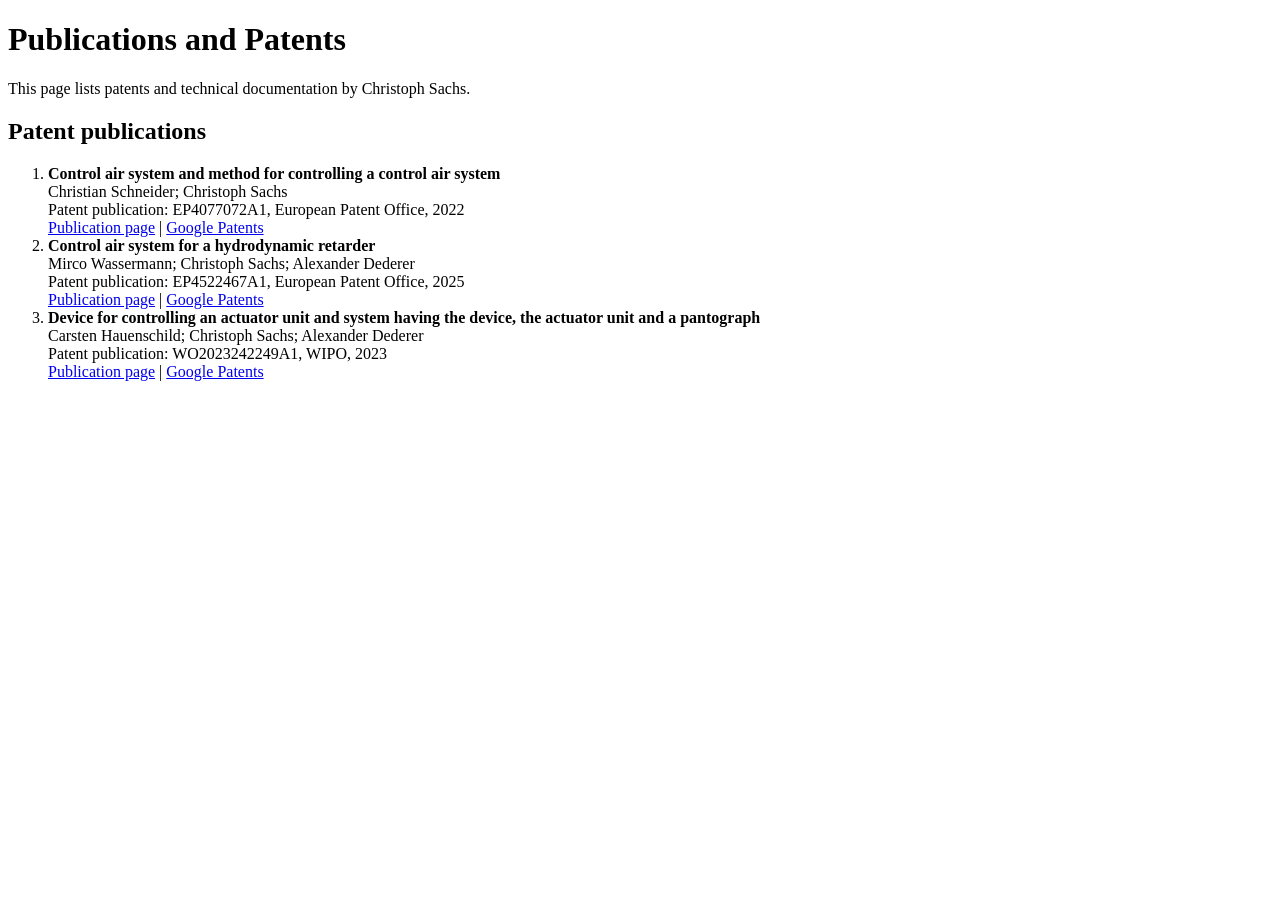
==== publications/index.html @ 44a94776 "Add publications index page" ====
<!doctype html>
<html lang="en">
<head>
  <meta charset="utf-8">
  <title>Publications and Patents – Christoph Sachs</title>
  <meta name="description" content="Publications, patents, and technical documentation by Christoph Sachs.">
</head>
<body>
  <h1>Publications and Patents</h1>

  <p>
    This page lists patents and technical documentation by Christoph Sachs.
  </p>

  <h2>Patent publications</h2>

  <ol>
    <li>
      <strong>Control air system and method for controlling a control air system</strong><br>
      Christian Schneider; Christoph Sachs<br>
      Patent publication: EP4077072A1, European Patent Office, 2022<br>
      <a href="/publications/ep4077072a1/">Publication page</a> |
      <a href="https://patents.google.com/patent/EP4077072A1/en">Google Patents</a>
    </li>

    <li>
      <strong>Control air system for a hydrodynamic retarder</strong><br>
      Mirco Wassermann; Christoph Sachs; Alexander Dederer<br>
      Patent publication: EP4522467A1, European Patent Office, 2025<br>
      <a href="/publications/ep4522467a1/">Publication page</a> |
      <a href="https://patents.google.com/patent/EP4522467A1/en">Google Patents</a>
    </li>

    <li>
      <strong>Device for controlling an actuator unit and system having the device, the actuator unit and a pantograph</strong><br>
      Carsten Hauenschild; Christoph Sachs; Alexander Dederer<br>
      Patent publication: WO2023242249A1, WIPO, 2023<br>
      <a href="/publications/wo2023242249a1/">Publication page</a> |
      <a href="https://patents.google.com/patent/WO2023242249A1/en">Google Patents</a>
    </li>
  </ol>
</body>
</html>
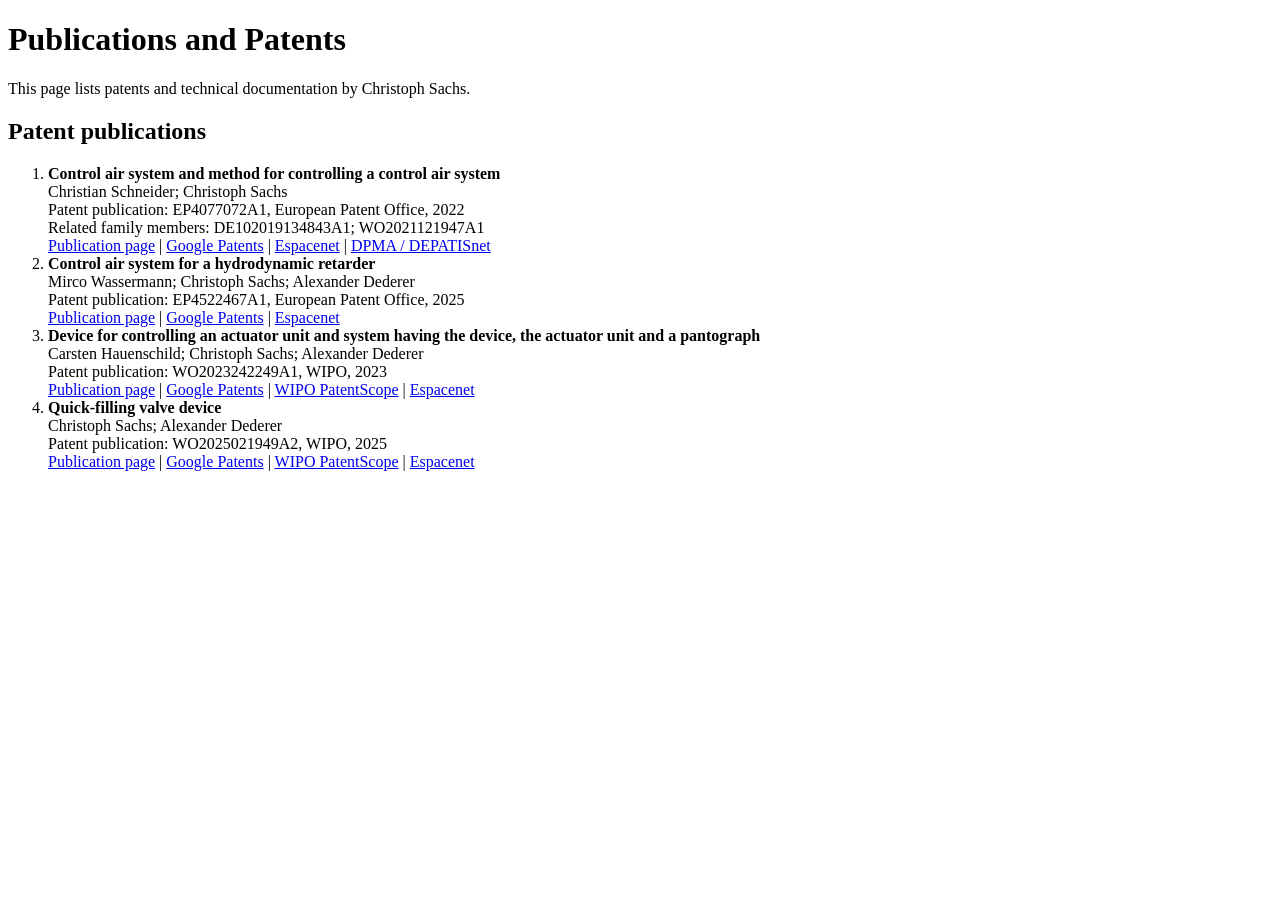
==== commit b18f2737: "Update patent publication links and add new entries Added additional patent references and links to " ====
--- a/publications/index.html
+++ b/publications/index.html
@@ -19,8 +19,11 @@
       <strong>Control air system and method for controlling a control air system</strong><br>
       Christian Schneider; Christoph Sachs<br>
       Patent publication: EP4077072A1, European Patent Office, 2022<br>
+      Related family members: DE102019134843A1; WO2021121947A1<br>
       <a href="/publications/ep4077072a1/">Publication page</a> |
-      <a href="https://patents.google.com/patent/EP4077072A1/en">Google Patents</a>
+      <a href="https://patents.google.com/patent/EP4077072A1/en">Google Patents</a> |
+      <a href="https://worldwide.espacenet.com/patent/search?q=EP4077072A1">Espacenet</a> |
+      <a href="https://depatisnet.dpma.de/DepatisNet/depatisnet?action=einsteiger&suchwerte=DE102019134843A1">DPMA / DEPATISnet</a>
     </li>
 
     <li>
@@ -28,7 +31,8 @@
       Mirco Wassermann; Christoph Sachs; Alexander Dederer<br>
       Patent publication: EP4522467A1, European Patent Office, 2025<br>
       <a href="/publications/ep4522467a1/">Publication page</a> |
-      <a href="https://patents.google.com/patent/EP4522467A1/en">Google Patents</a>
+      <a href="https://patents.google.com/patent/EP4522467A1/en">Google Patents</a> |
+      <a href="https://worldwide.espacenet.com/patent/search?q=EP4522467A1">Espacenet</a>
     </li>
 
     <li>
@@ -36,7 +40,19 @@
       Carsten Hauenschild; Christoph Sachs; Alexander Dederer<br>
       Patent publication: WO2023242249A1, WIPO, 2023<br>
       <a href="/publications/wo2023242249a1/">Publication page</a> |
-      <a href="https://patents.google.com/patent/WO2023242249A1/en">Google Patents</a>
+      <a href="https://patents.google.com/patent/WO2023242249A1/en">Google Patents</a> |
+      <a href="https://patentscope.wipo.int/search/en/detail.jsf?docId=WO2023242249">WIPO PatentScope</a> |
+      <a href="https://worldwide.espacenet.com/patent/search?q=WO2023242249A1">Espacenet</a>
+    </li>
+
+    <li>
+      <strong>Quick-filling valve device</strong><br>
+      Christoph Sachs; Alexander Dederer<br>
+      Patent publication: WO2025021949A2, WIPO, 2025<br>
+      <a href="/publications/wo2025021949a2/">Publication page</a> |
+      <a href="https://patents.google.com/patent/WO2025021949A2/en">Google Patents</a> |
+      <a href="https://patentscope.wipo.int/search/en/detail.jsf?docId=WO2025021949">WIPO PatentScope</a> |
+      <a href="https://worldwide.espacenet.com/patent/search?q=WO2025021949A2">Espacenet</a>
     </li>
   </ol>
 </body>
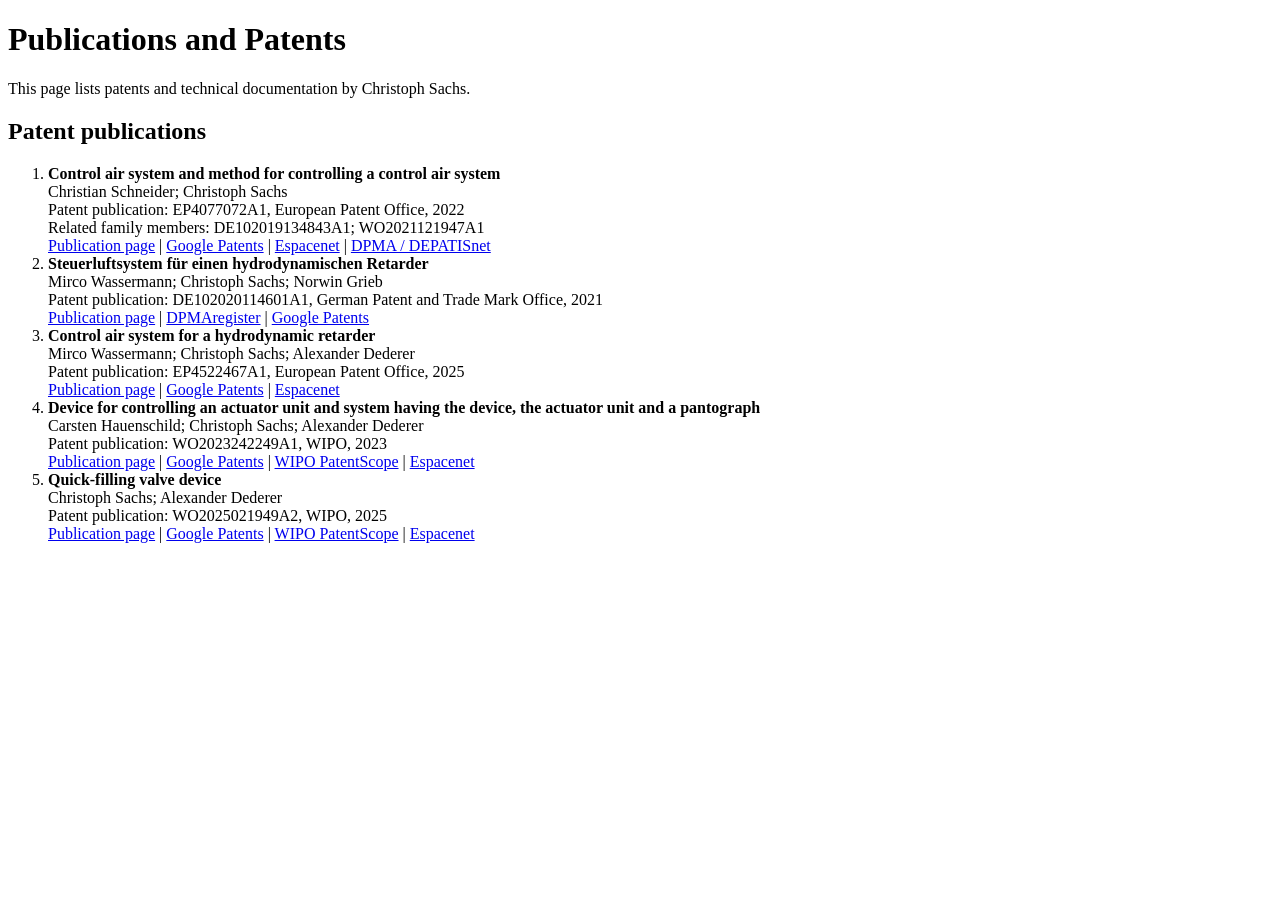
==== commit f2862b8d: "Add new patent publication for hydrodynamic retarder" ====
--- a/publications/index.html
+++ b/publications/index.html
@@ -26,6 +26,15 @@
       <a href="https://depatisnet.dpma.de/DepatisNet/depatisnet?action=einsteiger&suchwerte=DE102019134843A1">DPMA / DEPATISnet</a>
     </li>
 
+    <li>
+      <strong>Steuerluftsystem für einen hydrodynamischen Retarder</strong><br>
+      Mirco Wassermann; Christoph Sachs; Norwin Grieb<br>
+      Patent publication: DE102020114601A1, German Patent and Trade Mark Office, 2021<br>
+      <a href="/publications/de102020114601a1/">Publication page</a> |
+      <a href="https://register.dpma.de/DPMAregister/pat/register?AKZ=1020201146019">DPMAregister</a> |
+      <a href="https://patents.google.com/patent/DE102020114601A1/de">Google Patents</a>
+    </li>
+    
     <li>
       <strong>Control air system for a hydrodynamic retarder</strong><br>
       Mirco Wassermann; Christoph Sachs; Alexander Dederer<br>
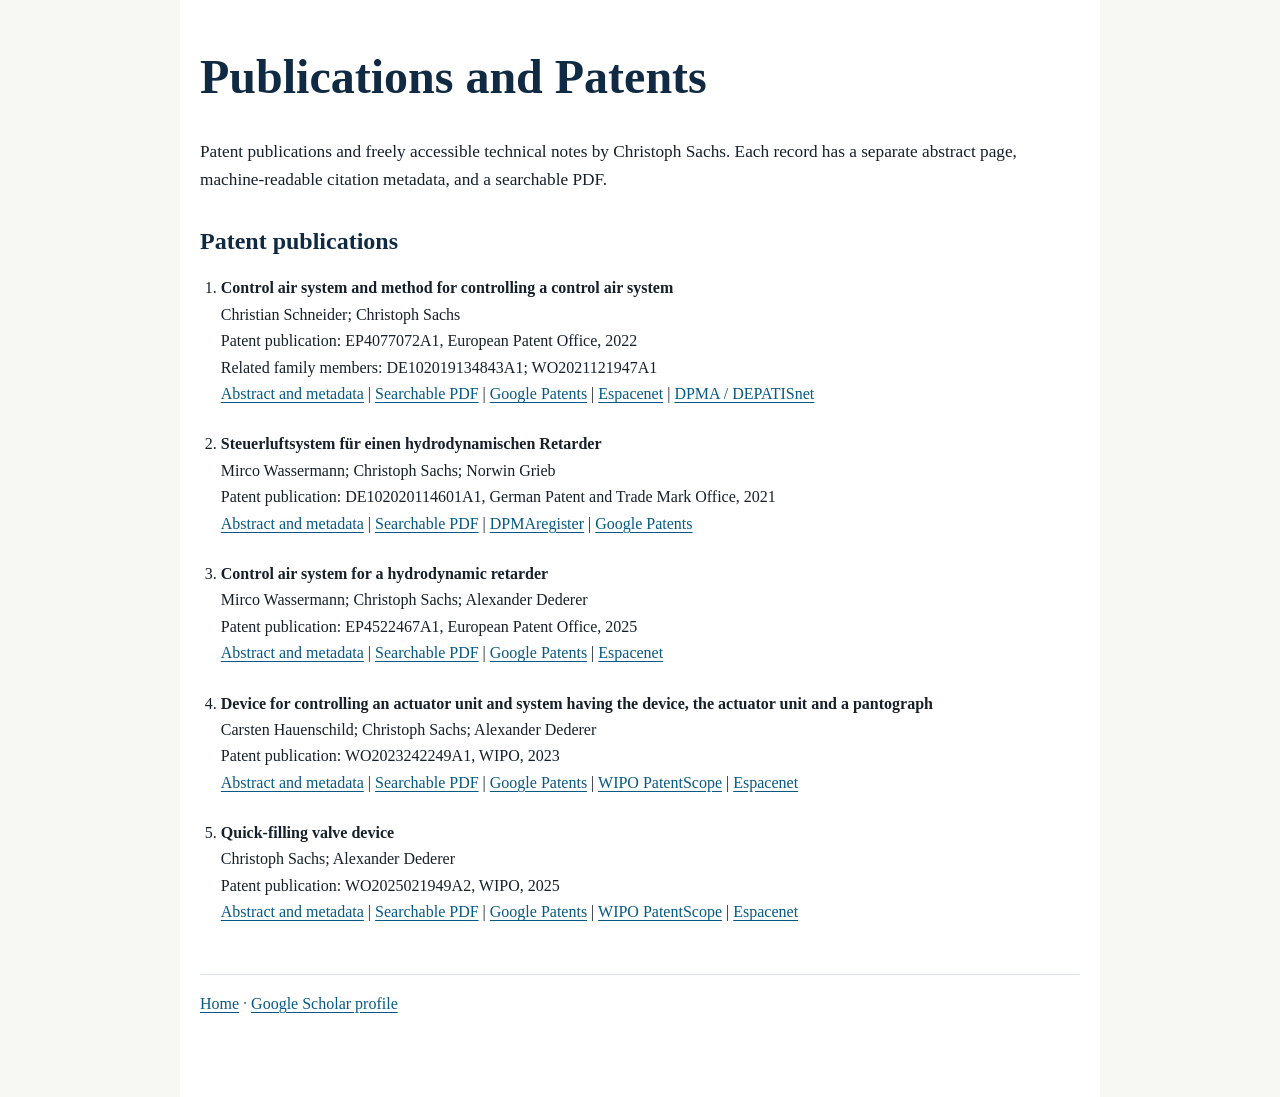
==== commit c68c35c7: "Improve Scholar indexing for patent publications" ====
--- a/publications/index.html
+++ b/publications/index.html
@@ -2,67 +2,84 @@
 <html lang="en">
 <head>
   <meta charset="utf-8">
-  <title>Publications and Patents – Christoph Sachs</title>
+  <meta name="viewport" content="width=device-width, initial-scale=1">
+  <title>Publications and Patents - Christoph Sachs</title>
   <meta name="description" content="Publications, patents, and technical documentation by Christoph Sachs.">
+  <meta name="author" content="Christoph Sachs">
+  <meta name="robots" content="index,follow">
+  <link rel="canonical" href="https://christophsachs.github.io/publications/">
+  <link rel="stylesheet" href="/assets/site.css">
 </head>
 <body>
   <h1>Publications and Patents</h1>
 
-  <p>
-    This page lists patents and technical documentation by Christoph Sachs.
+  <p class="lede">
+    Patent publications and freely accessible technical notes by Christoph Sachs.
+    Each record has a separate abstract page, machine-readable citation metadata,
+    and a searchable PDF.
   </p>
 
   <h2>Patent publications</h2>
 
-  <ol>
-    <li>
+  <ol class="publication-list">
+    <li class="publication-item">
       <strong>Control air system and method for controlling a control air system</strong><br>
       Christian Schneider; Christoph Sachs<br>
       Patent publication: EP4077072A1, European Patent Office, 2022<br>
       Related family members: DE102019134843A1; WO2021121947A1<br>
-      <a href="/publications/ep4077072a1/">Publication page</a> |
+      <span class="links"><a href="/publications/ep4077072a1/">Abstract and metadata</a> |
+      <a href="/publications/ep4077072a1/ep4077072a1-technical-note.pdf">Searchable PDF</a> |
       <a href="https://patents.google.com/patent/EP4077072A1/en">Google Patents</a> |
       <a href="https://worldwide.espacenet.com/patent/search?q=EP4077072A1">Espacenet</a> |
-      <a href="https://depatisnet.dpma.de/DepatisNet/depatisnet?action=einsteiger&suchwerte=DE102019134843A1">DPMA / DEPATISnet</a>
+      <a href="https://depatisnet.dpma.de/DepatisNet/depatisnet?action=einsteiger&amp;suchwerte=DE102019134843A1">DPMA / DEPATISnet</a></span>
     </li>
 
-    <li>
+    <li class="publication-item">
       <strong>Steuerluftsystem für einen hydrodynamischen Retarder</strong><br>
       Mirco Wassermann; Christoph Sachs; Norwin Grieb<br>
       Patent publication: DE102020114601A1, German Patent and Trade Mark Office, 2021<br>
-      <a href="/publications/de102020114601a1/">Publication page</a> |
+      <span class="links"><a href="/publications/de102020114601a1/">Abstract and metadata</a> |
+      <a href="/publications/de102020114601a1/de102020114601a1-technical-note.pdf">Searchable PDF</a> |
       <a href="https://register.dpma.de/DPMAregister/pat/register?AKZ=1020201146019">DPMAregister</a> |
-      <a href="https://patents.google.com/patent/DE102020114601A1/de">Google Patents</a>
+      <a href="https://patents.google.com/patent/DE102020114601A1/de">Google Patents</a></span>
     </li>
     
-    <li>
+    <li class="publication-item">
       <strong>Control air system for a hydrodynamic retarder</strong><br>
       Mirco Wassermann; Christoph Sachs; Alexander Dederer<br>
       Patent publication: EP4522467A1, European Patent Office, 2025<br>
-      <a href="/publications/ep4522467a1/">Publication page</a> |
+      <span class="links"><a href="/publications/ep4522467a1/">Abstract and metadata</a> |
+      <a href="/publications/ep4522467a1/ep4522467a1-technical-note.pdf">Searchable PDF</a> |
       <a href="https://patents.google.com/patent/EP4522467A1/en">Google Patents</a> |
-      <a href="https://worldwide.espacenet.com/patent/search?q=EP4522467A1">Espacenet</a>
+      <a href="https://worldwide.espacenet.com/patent/search?q=EP4522467A1">Espacenet</a></span>
     </li>
 
-    <li>
+    <li class="publication-item">
       <strong>Device for controlling an actuator unit and system having the device, the actuator unit and a pantograph</strong><br>
       Carsten Hauenschild; Christoph Sachs; Alexander Dederer<br>
       Patent publication: WO2023242249A1, WIPO, 2023<br>
-      <a href="/publications/wo2023242249a1/">Publication page</a> |
+      <span class="links"><a href="/publications/wo2023242249a1/">Abstract and metadata</a> |
+      <a href="/publications/wo2023242249a1/wo2023242249a1-technical-note.pdf">Searchable PDF</a> |
       <a href="https://patents.google.com/patent/WO2023242249A1/en">Google Patents</a> |
       <a href="https://patentscope.wipo.int/search/en/detail.jsf?docId=WO2023242249">WIPO PatentScope</a> |
-      <a href="https://worldwide.espacenet.com/patent/search?q=WO2023242249A1">Espacenet</a>
+      <a href="https://worldwide.espacenet.com/patent/search?q=WO2023242249A1">Espacenet</a></span>
     </li>
 
-    <li>
+    <li class="publication-item">
       <strong>Quick-filling valve device</strong><br>
       Christoph Sachs; Alexander Dederer<br>
       Patent publication: WO2025021949A2, WIPO, 2025<br>
-      <a href="/publications/wo2025021949a2/">Publication page</a> |
+      <span class="links"><a href="/publications/wo2025021949a2/">Abstract and metadata</a> |
+      <a href="/publications/wo2025021949a2/wo2025021949a2-technical-note.pdf">Searchable PDF</a> |
       <a href="https://patents.google.com/patent/WO2025021949A2/en">Google Patents</a> |
       <a href="https://patentscope.wipo.int/search/en/detail.jsf?docId=WO2025021949">WIPO PatentScope</a> |
-      <a href="https://worldwide.espacenet.com/patent/search?q=WO2025021949A2">Espacenet</a>
+      <a href="https://worldwide.espacenet.com/patent/search?q=WO2025021949A2">Espacenet</a></span>
     </li>
   </ol>
+
+  <p class="footer">
+    <a href="/">Home</a> ·
+    <a rel="me" href="https://scholar.google.com/citations?hl=en&amp;user=L767WxEAAAAJ">Google Scholar profile</a>
+  </p>
 </body>
 </html>
--- a/assets/site.css
+++ b/assets/site.css
@@ -0,0 +1,54 @@
+:root {
+  color-scheme: light;
+  font-family: Georgia, "Times New Roman", serif;
+  color: #17202a;
+  background: #f7f7f3;
+}
+
+* { box-sizing: border-box; }
+
+body {
+  max-width: 920px;
+  margin: 0 auto;
+  padding: 3rem 1.25rem 4rem;
+  background: #fff;
+  line-height: 1.65;
+}
+
+h1, h2 { line-height: 1.2; color: #102a43; }
+h1 { margin-top: 0; font-size: clamp(2rem, 5vw, 3rem); }
+h2 { margin-top: 2rem; }
+a { color: #075985; text-underline-offset: 0.18em; }
+a:hover { color: #0c4a6e; }
+
+.lede, .authors { font-size: 1.08rem; }
+.authors { color: #334e68; }
+.abstract {
+  margin: 1.5rem 0;
+  padding: 1rem 1.2rem;
+  border-left: 0.3rem solid #0e7490;
+  background: #ecfeff;
+}
+.abstract h2 { margin-top: 0; }
+.metadata {
+  display: grid;
+  grid-template-columns: minmax(10rem, 14rem) 1fr;
+  gap: 0.35rem 1rem;
+}
+.metadata dt { font-weight: 700; }
+.metadata dd { margin: 0; }
+.publication-list { padding-left: 1.3rem; }
+.publication-item { margin-bottom: 1.5rem; }
+.links { margin-top: 0.35rem; }
+.footer {
+  margin-top: 3rem;
+  padding-top: 1rem;
+  border-top: 1px solid #d9e2ec;
+  color: #52606d;
+}
+
+@media (max-width: 640px) {
+  body { padding-top: 2rem; }
+  .metadata { grid-template-columns: 1fr; }
+  .metadata dd { margin-bottom: 0.5rem; }
+}
